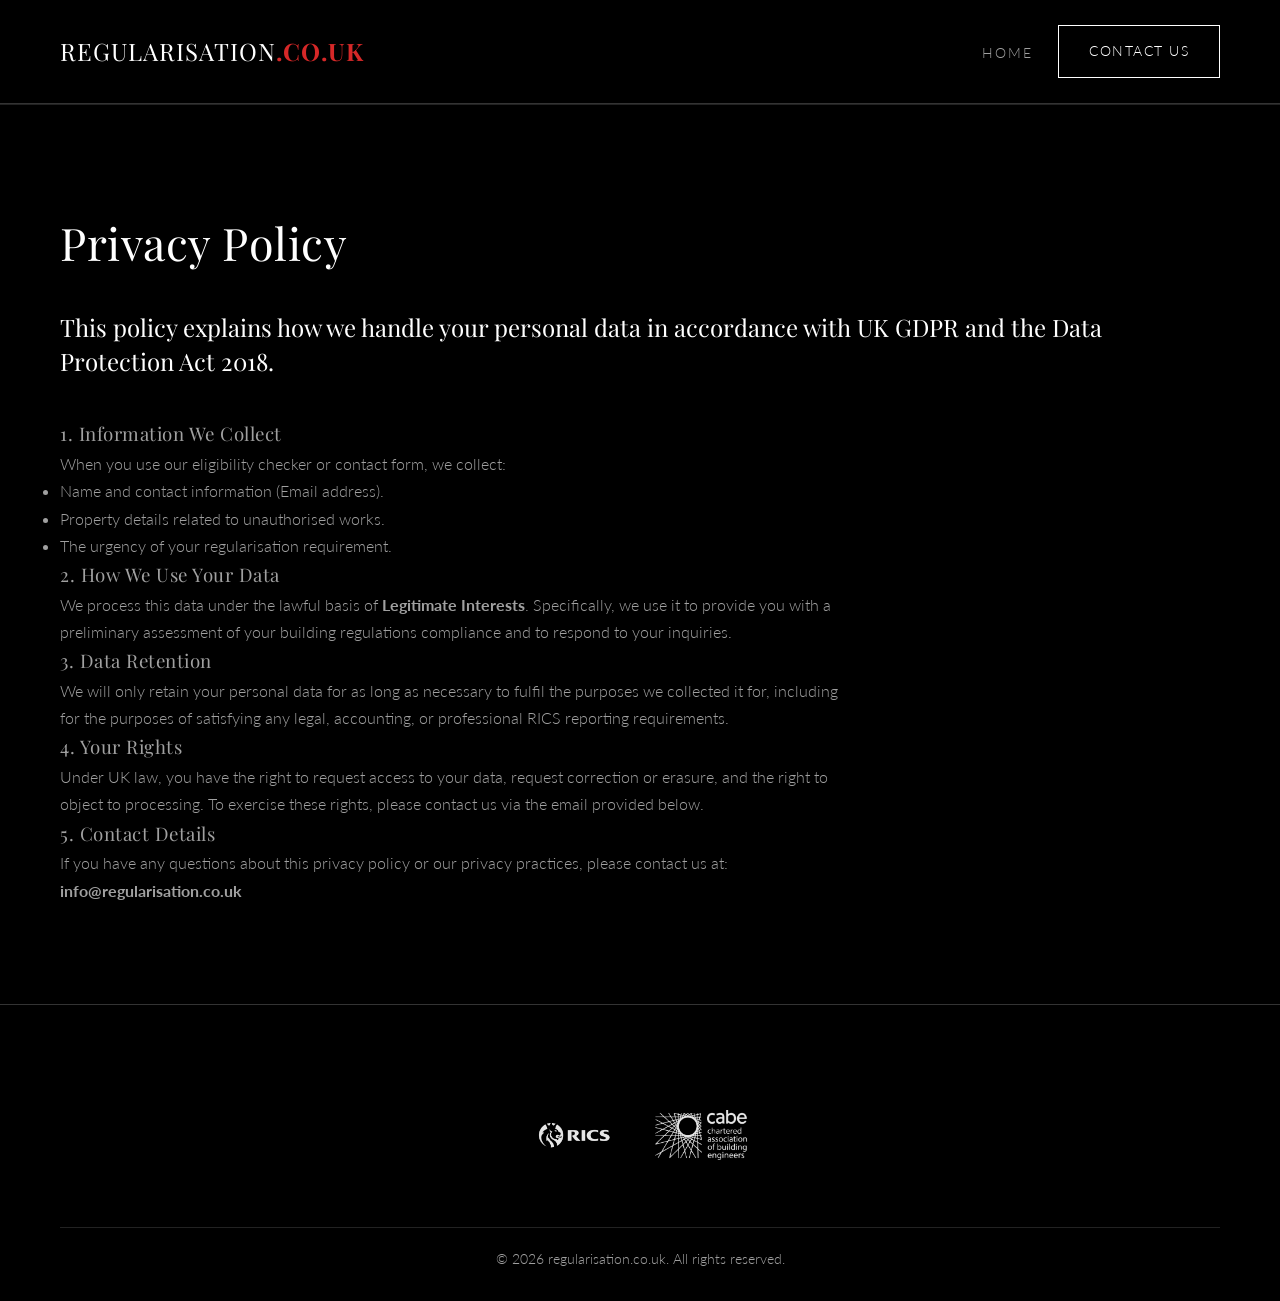
==== privacy.html @ 43759fde "V3.1 right left mobile scroll and email changed to keith at asplan" ====
<!DOCTYPE html>
<html lang="en">
<head>
    <meta charset="UTF-8">
    <meta name="viewport" content="width=device-width, initial-scale=1.0">
    <title>Privacy Policy | regularisation.co.uk</title>
    <link rel="stylesheet" href="style.css?v=3.1">
</head>
<body>

    <!-- Header -->
    <header class="site-header">
        <div class="container">
            <div class="logo"><a href="index.html" style="text-decoration:none; color:inherit;">regularisation<span>.co.uk</span></a></div>
            <nav>
                <ul>
                    <li><a href="index.html">Home</a></li>
                    <li><a href="index.html#triage-form" class="btn-secondary">Contact Us</a></li>
                </ul>
            </nav>
        </div>
    </header>

    <!-- Privacy Content -->
    <section class="info-section">
        <div class="container">
            <h1 class="accent-title">Privacy Policy</h1>
            <p class="lead-text">This policy explains how we handle your personal data in accordance with UK GDPR and the Data Protection Act 2018.</p>
            
            <div class="privacy-body" style="color: var(--text-light); max-width: 800px;">
                <h3>1. Information We Collect</h3>
                <p>When you use our eligibility checker or contact form, we collect:
                    <ul>
                        <li>Name and contact information (Email address).</li>
                        <li>Property details related to unauthorised works.</li>
                        <li>The urgency of your regularisation requirement.</li>
                    </ul>
                </p>

                <h3>2. How We Use Your Data</h3>
                <p>We process this data under the lawful basis of <strong>Legitimate Interests</strong>. Specifically, we use it to provide you with a preliminary assessment of your building regulations compliance and to respond to your inquiries.</p>

                <h3>3. Data Retention</h3>
                <p>We will only retain your personal data for as long as necessary to fulfil the purposes we collected it for, including for the purposes of satisfying any legal, accounting, or professional RICS reporting requirements.</p>

                <h3>4. Your Rights</h3>
                <p>Under UK law, you have the right to request access to your data, request correction or erasure, and the right to object to processing. To exercise these rights, please contact us via the email provided below.</p>

                <h3>5. Contact Details</h3>
                <p>If you have any questions about this privacy policy or our privacy practices, please contact us at: <strong>info@regularisation.co.uk</strong></p>
            </div>
        </div>
    </section>

    <!-- Footer -->
    <footer class="site-footer">
        <div class="container">
            <!-- Accreditation Container -->
        <div class="accreditation-container">
            <a href="https://www.rics.org" target="_blank" class="accred-btn">
                <img src="rics-logo.png" alt="RICS Regulated">
            </a>
            <a href="https://cbuilde.com/" target="_blank" class="accred-btn">
                <img src="cabe-logo.png" alt="CABE Chartered Association of Building Engineers">
            </a>
        </div>
            <div class="footer-bottom">
                <p>&copy; 2026 regularisation.co.uk. All rights reserved.</p>
            </div>
        </div>
    </footer>

</body>
</html>
---- style.css ----
/* --- regularisation.co.uk | Asplan Dark Aesthetic --- */
@import url('https://fonts.googleapis.com/css2?family=Playfair+Display:wght@400;700&family=Lato:wght@300;400;700&display=swap');

:root {
    --primary-color: #000000; /* Pure Black Background */
    --secondary-color: #121212; /* Section separation */
    --accent-color: #D62828; /* Asplan Red */
    --text-main: #FFFFFF;
    --text-light: #A0A0A0;
    --white: #FFFFFF;
    --transition-speed: 0.4s;
    
    /* Typography */
    --font-heading: 'Playfair Display', serif;
    --font-body: 'Lato', sans-serif;
}

/* --- Global Reset & Scroll Lock --- */
* {
    margin: 0;
    padding: 0;
    box-sizing: border-box;
}

html, body {
    max-width: 100vw;
    overflow-x: clip; /* 'clip' locks the X-axis but allows sticky headers to work */
}

body {
    background-color: var(--primary-color);
    color: var(--text-main);
    font-family: var(--font-body);
    line-height: 1.7;
    font-weight: 300;
}

h1, h2, h3, h4 {
    font-family: var(--font-heading);
    font-weight: 400;
    letter-spacing: 0.5px;
}

.container {
    max-width: 1200px;
    margin: 0 auto;
    padding: 0 20px;
}

/* --- Header & Navigation --- */
.site-header {
    background-color: var(--primary-color);
    padding: 25px 0;
    border-bottom: 1px solid #333;
    position: sticky;
    top: 0;
    z-index: 100;
}

.site-header .container {
    display: flex;
    justify-content: space-between;
    align-items: center;
}

.logo {
    font-family: var(--font-heading);
    font-size: 1.5rem;
    color: var(--white);
    letter-spacing: 1px;
    text-transform: uppercase;
}

.logo span {
    color: var(--accent-color);
    font-weight: bold;
}

nav ul {
    list-style: none;
    display: flex;
    align-items: center;
    gap: 25px;
}

nav a {
    text-decoration: none;
    color: var(--text-light);
    font-size: 0.85rem;
    letter-spacing: 2px;
    text-transform: uppercase;
    transition: color var(--transition-speed);
}

nav a:hover {
    color: var(--accent-color);
}

/* Click-to-Call specific styling */
.nav-phone {
    font-weight: 700;
    color: var(--white);
    font-size: 1rem;
    display: flex;
    align-items: center;
    gap: 5px;
}

.nav-phone:hover {
    color: var(--accent-color);
    transform: scale(1.05); /* Slight pop-out effect on hover */
}

/* --- Buttons --- */
.btn-primary, .btn-secondary {
    display: inline-block;
    padding: 14px 30px;
    text-transform: uppercase;
    letter-spacing: 1.5px;
    font-size: 0.85rem;
    text-decoration: none;
    transition: all var(--transition-speed);
    border: 1px solid transparent;
    cursor: pointer;
}

.btn-primary {
    background-color: var(--accent-color);
    color: var(--white);
}

.btn-primary:hover {
    background-color: transparent;
    color: var(--accent-color);
    border-color: var(--accent-color);
}

.btn-secondary {
    background-color: transparent;
    color: var(--white);
    border-color: var(--white);
}

.btn-secondary:hover {
    background-color: var(--white);
    color: var(--primary-color);
}

/* --- Hero Section --- */
.hero {
    padding: 140px 0;
    text-align: center;
}

.hero-content h1 {
    font-size: 3.5rem;
    margin-bottom: 25px;
}

.hero-content p {
    font-size: 1.2rem;
    max-width: 800px;
    margin: 0 auto 40px auto;
    color: var(--text-light);
}

/* --- Informative / Authority Sections --- */
.info-section, .authority-section {
    padding: 100px 0;
    border-top: 1px solid #222;
}

.accent-title {
    font-size: 2.8rem;
    margin-bottom: 30px;
}

.lead-text {
    font-size: 1.5rem;
    color: var(--white);
    margin-bottom: 40px;
    line-height: 1.4;
    font-family: var(--font-heading);
}

.authority-grid {
    display: grid;
    grid-template-columns: 1.5fr 1fr;
    gap: 80px;
    align-items: center;
}

.usp-item strong {
    color: var(--accent-color);
    font-size: 1.1rem;
    display: block;
    margin-bottom: 5px;
    text-transform: uppercase;
}

/* --- Cards & Process --- */
.services, .process-section {
    padding: 100px 0;
    background-color: var(--secondary-color);
}

.card-grid, .process-grid {
    display: grid;
    grid-template-columns: repeat(auto-fit, minmax(300px, 1fr));
    gap: 30px;
}

.card, .process-step {
    background: var(--primary-color);
    padding: 50px 40px;
    border: 1px solid #333;
    transition: all var(--transition-speed);
}

.card:hover, .process-step:hover {
    border-color: var(--accent-color);
}

/* --- Fees Section --- */
.fees-section {
    padding: 120px 0;
    background-color: var(--primary-color);
    border-top: 1px solid #222;
}

.fees-grid {
    display: grid;
    grid-template-columns: 1fr 1fr;
    gap: 80px;
    align-items: center;
}

.fee-card {
    background-color: var(--secondary-color);
    border: 1px solid #333;
    padding: 50px;
    position: relative;
    transition: var(--transition-speed);
}

.fee-card:hover {
    border-color: var(--accent-color);
}

.fee-header h3 {
    font-size: 1.8rem;
    color: var(--white);
    margin-bottom: 10px;
}

.fee-badge {
    display: inline-block;
    background-color: var(--accent-color);
    color: var(--white);
    font-size: 0.7rem;
    text-transform: uppercase;
    letter-spacing: 2px;
    padding: 5px 15px;
    margin-bottom: 30px;
}

.fee-features {
    list-style: none;
    margin-top: 30px;
}

.fee-features li {
    color: var(--text-light);
    margin-bottom: 15px;
    padding-left: 25px;
    position: relative;
}

.fee-features li::before {
    content: '✓';
    position: absolute;
    left: 0;
    color: var(--accent-color);
    font-weight: bold;
}

.fee-footer {
    margin-top: 40px;
    padding-top: 20px;
    border-top: 1px solid #333;
}

.fee-footer p {
    font-size: 0.8rem;
    font-style: italic;
    color: var(--text-light);
}

/* --- FAQ Section --- */
.faq-section {
    padding: 100px 0;
    background-color: var(--secondary-color);
    border-top: 1px solid #222;
}

.faq-accordion {
    max-width: 800px;
    margin: 0 auto;
}

.faq-item {
    background-color: var(--primary-color);
    border: 1px solid #333;
    margin-bottom: 15px;
    transition: var(--transition-speed);
}

.faq-item:hover {
    border-color: var(--accent-color);
}

.faq-question {
    padding: 25px 30px;
    display: flex;
    justify-content: space-between;
    align-items: center;
    cursor: pointer;
    user-select: none;
}

.faq-question h3 {
    font-size: 1.1rem;
    color: var(--white);
    margin: 0;
    font-family: var(--font-body);
    font-weight: 400;
}

.faq-icon {
    font-size: 1.5rem;
    color: var(--accent-color);
    transition: transform 0.3s ease;
}

.faq-answer {
    max-height: 0;
    overflow: hidden;
    transition: max-height 0.4s ease-out, padding 0.4s ease;
    padding: 0 30px;
    background-color: #0a0a0a;
}

.faq-answer p {
    color: var(--text-light);
    margin-bottom: 25px;
}

/* Active State for Accordion */
.faq-item.active .faq-answer {
    max-height: 500px;
    padding: 20px 30px 30px 30px;
    border-top: 1px solid #222;
}

.faq-item.active .faq-icon {
    transform: rotate(45deg);
}

/* --- Triage Form --- */
.triage-section {
    padding: 100px 0;
    text-align: center;
}

#interactive-form-container {
    max-width: 600px;
    margin: 30px auto;
    padding: 50px;
    background: var(--secondary-color);
    border: 1px solid #333;
}

.form-step {
    display: none;
    animation: fadeIn 0.5s ease-in-out;
}

.form-step.active {
    display: block;
}

@keyframes fadeIn {
    from { opacity: 0; transform: translateY(10px); }
    to { opacity: 1; transform: translateY(0); }
}

/* --- Footer --- */
/* --- Footer Accreditations --- */

.accreditation-container {
    display: flex;
    align-items: center;
    justify-content: center; /* This centers the logos */
    gap: 30px; /* Controls the space between the two logos */
    margin-top: 25px;
    width: 100%;
}

.accreditation-container img {
    height: 50px; /* Locks both logos to the exact same height */
    width: auto;  /* Prevents the logos from stretching or squishing */
    filter: brightness(0) invert(1); /* Forces any colored logo to become pure white */
    transition: transform 0.3s ease;
    opacity: 0.9;
}

.accreditation-container a:hover img {
    transform: scale(1.05); /* Slight pop effect when hovered */
    opacity: 1;
}
.site-footer {
    border-top: 1px solid #333;
    padding: 80px 0 30px 0;
}

.footer-content {
    display: grid;
    grid-template-columns: repeat(auto-fit, minmax(250px, 1fr));
    gap: 40px;
}

.footer-bottom {
    text-align: center;
    margin-top: 60px; /* Pushes it down from the main footer links */
    padding-top: 20px;
    border-top: 1px solid #222; /* Adds a subtle dark line above the copyright */
    font-size: 0.85rem;
    color: var(--text-light);
}

.footer-links a {
    color: var(--white);
    text-decoration: none;
    transition: color var(--transition-speed);
}

.footer-links a:hover {
    color: var(--accent-color); /* Turns red when hovered to match the rest of the site */
}

/* =========================================
   --- CONSOLIDATED MOBILE ADJUSTMENTS --- 
   ========================================= */
@media (max-width: 768px) {
    /* Header stacking */
    .site-header .container {
        flex-direction: column;
        gap: 20px;
        text-align: center;
    }

    /* FIX: Stack the navigation links neatly so they don't squish */
    nav ul {
        flex-direction: column;
        gap: 15px;
        width: 100%;
    }

    /* Center the phone icon and number */
    .nav-phone {
        justify-content: center;
    }

    /* Hero Text Scaling */
    .hero-content h1 { font-size: 2.2rem; }
    
    /* Grid Collapses */
    .authority-grid, 
    .fees-grid {
        grid-template-columns: 1fr;
        gap: 50px;
    }
    
    /* iOS Form Zoom Fix */
    #interactive-form-container input,
    #interactive-form-container button {
        font-size: 16px !important;
        padding: 15px;
    }
}
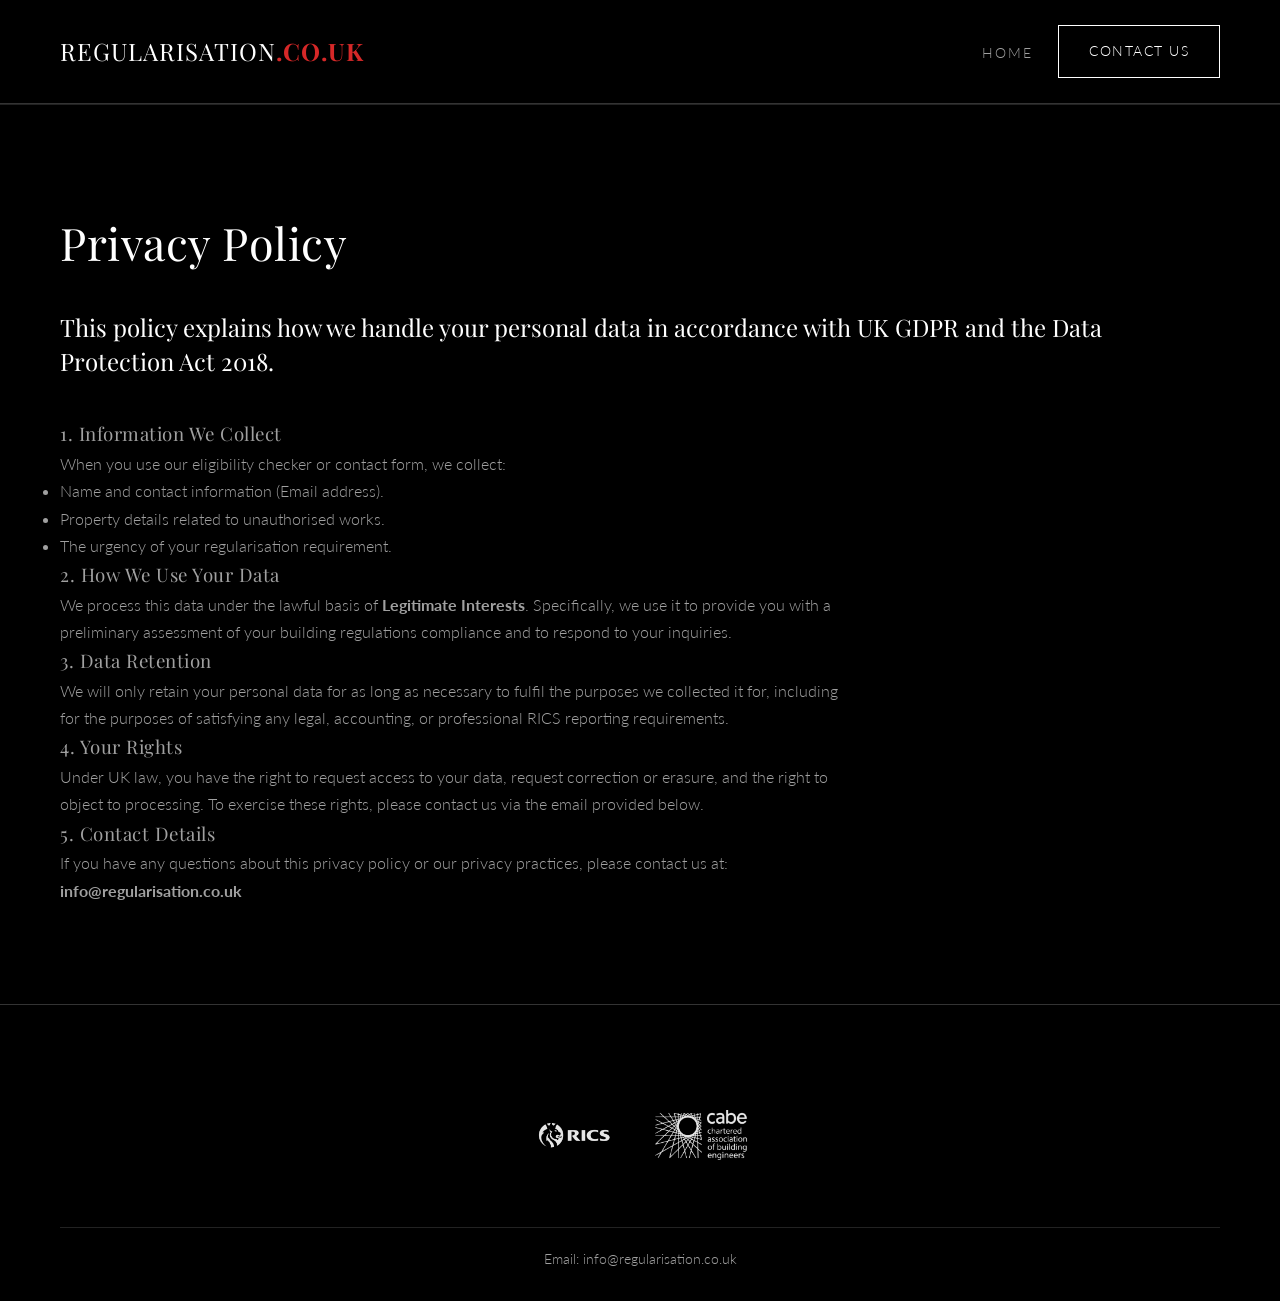
==== commit 17778019: "Add files via upload" ====
--- a/privacy.html
+++ b/privacy.html
@@ -1,10 +1,12 @@
 <!DOCTYPE html>
 <html lang="en">
 <head>
+    <link rel="icon" type="image/png" href="favicon.png">
+    <link rel="canonical" href="https://regularisation.co.uk/privacy.html" />
     <meta charset="UTF-8">
     <meta name="viewport" content="width=device-width, initial-scale=1.0">
     <title>Privacy Policy | regularisation.co.uk</title>
-    <link rel="stylesheet" href="style.css?v=3.1">
+    <link rel="stylesheet" href="style.css?v=3.5">
 </head>
 <body>
 
@@ -55,17 +57,18 @@
     <!-- Footer -->
     <footer class="site-footer">
         <div class="container">
-            <!-- Accreditation Container -->
+
+        <!-- MOVED ACCREDITATION CONTAINER HERE -->
         <div class="accreditation-container">
             <a href="https://www.rics.org" target="_blank" class="accred-btn">
-                <img src="rics-logo.png" alt="RICS Regulated">
+                <img src="rics-logo.webp" alt="RICS Regulated" loading="lazy">
             </a>
             <a href="https://cbuilde.com/" target="_blank" class="accred-btn">
-                <img src="cabe-logo.png" alt="CABE Chartered Association of Building Engineers">
+                <img src="cabe-logo.webp" alt="CABE Chartered Association of Building Engineers" loading="lazy">
             </a>
         </div>
             <div class="footer-bottom">
-                <p>&copy; 2026 regularisation.co.uk. All rights reserved.</p>
+                <p>Email: <a href="&#109;&#97;&#105;&#108;&#116;&#111;&#58;&#105;&#110;&#102;&#111;&#64;&#114;&#101;&#103;&#117;&#108;&#97;&#114;&#105;&#115;&#97;&#116;&#105;&#111;&#110;&#46;&#99;&#111;&#46;&#117;&#107;" style="color: var(--text-light); text-decoration: none;">&#105;&#110;&#102;&#111;&#64;&#114;&#101;&#103;&#117;&#108;&#97;&#114;&#105;&#115;&#97;&#116;&#105;&#111;&#110;&#46;&#99;&#111;&#46;&#117;&#107;</a></p>
             </div>
         </div>
     </footer>
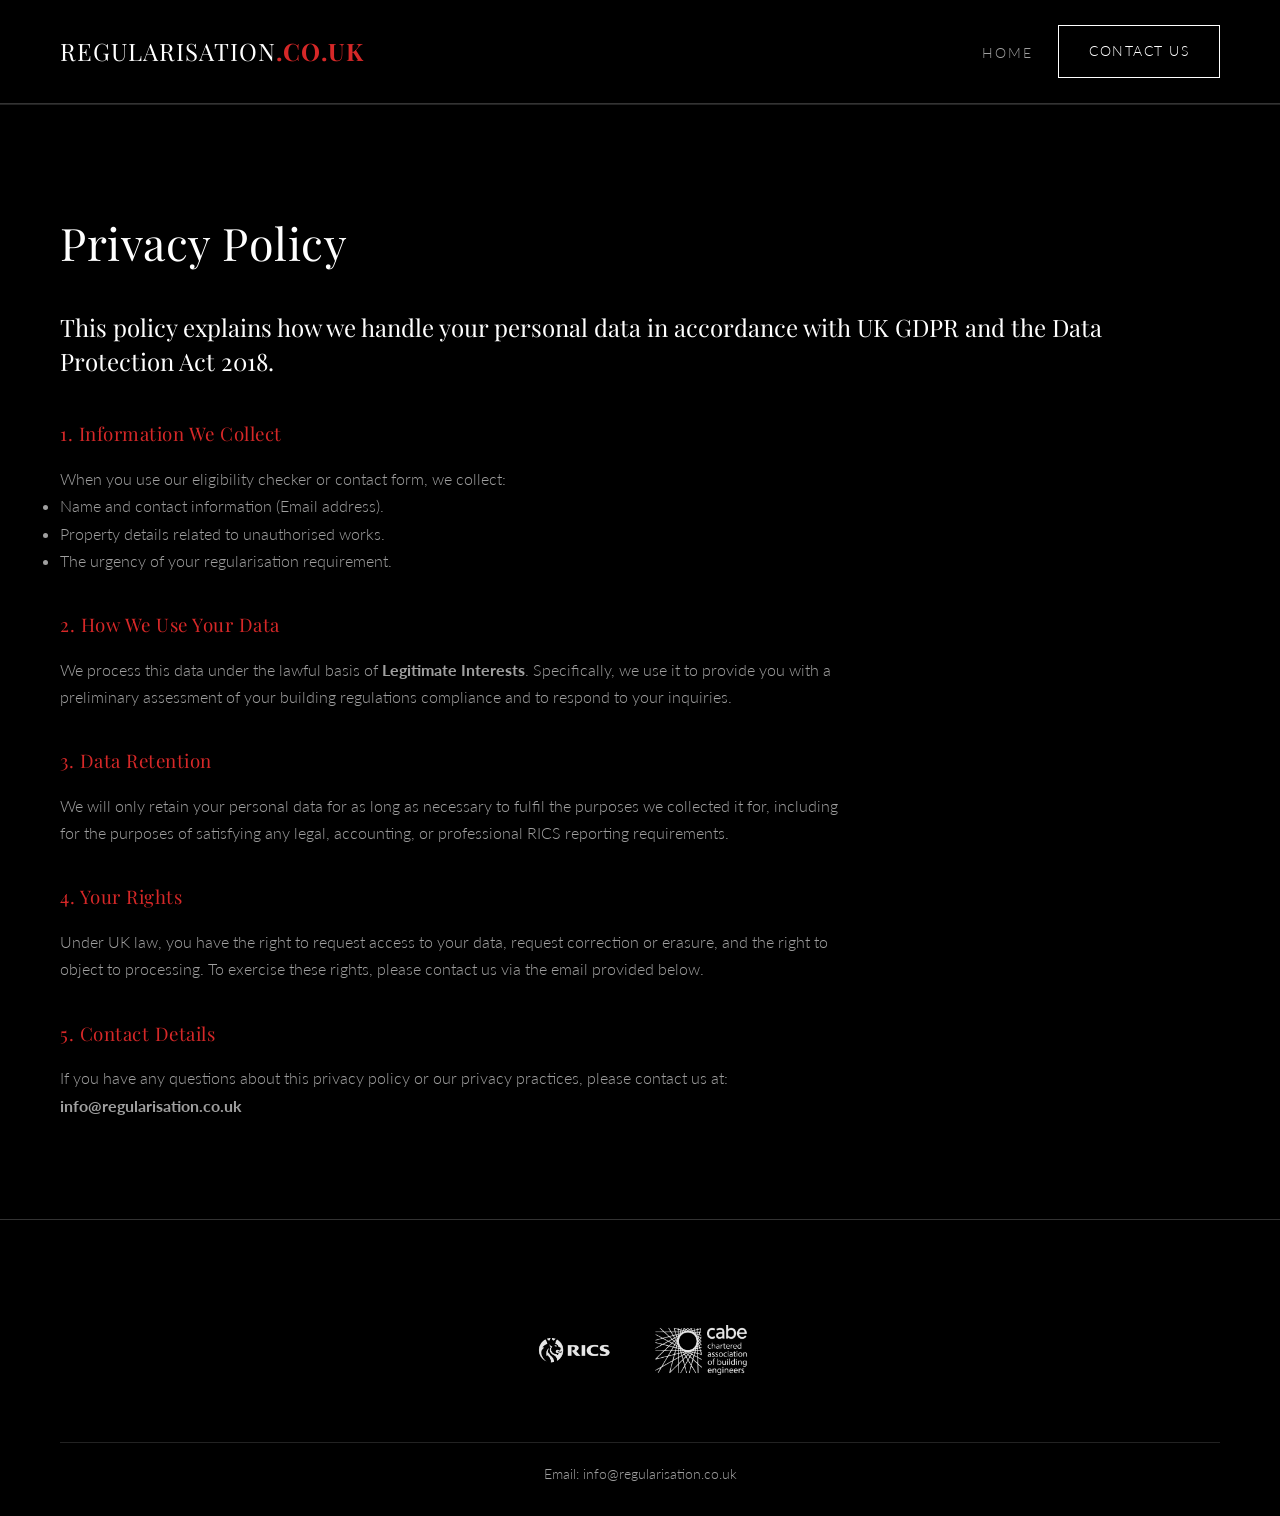
==== commit e20c1914: "Add files via upload" ====
--- a/privacy.html
+++ b/privacy.html
@@ -1,12 +1,21 @@
 <!DOCTYPE html>
 <html lang="en">
 <head>
+    <!-- Google tag (gtag.js) -->
+<script async src="https://www.googletagmanager.com/gtag/js?id=G-9JXPQ4NSZR"></script>
+<script>
+  window.dataLayer = window.dataLayer || [];
+  function gtag(){dataLayer.push(arguments);}
+  gtag('js', new Date());
+
+  gtag('config', 'G-9JXPQ4NSZR');
+</script>
     <link rel="icon" type="image/png" href="favicon.png">
     <link rel="canonical" href="https://regularisation.co.uk/privacy.html" />
     <meta charset="UTF-8">
     <meta name="viewport" content="width=device-width, initial-scale=1.0">
     <title>Privacy Policy | regularisation.co.uk</title>
-    <link rel="stylesheet" href="style.css?v=3.5">
+    <link rel="stylesheet" href="style.css?v=3.8">
 </head>
 <body>
 
@@ -49,7 +58,7 @@
                 <p>Under UK law, you have the right to request access to your data, request correction or erasure, and the right to object to processing. To exercise these rights, please contact us via the email provided below.</p>
 
                 <h3>5. Contact Details</h3>
-                <p>If you have any questions about this privacy policy or our privacy practices, please contact us at: <strong>info@regularisation.co.uk</strong></p>
+                <p>If you have any questions about this privacy policy or our privacy practices, please contact us at: <strong><a href="&#109;&#97;&#105;&#108;&#116;&#111;&#58;&#105;&#110;&#102;&#111;&#64;&#114;&#101;&#103;&#117;&#108;&#97;&#114;&#105;&#115;&#97;&#116;&#105;&#111;&#110;&#46;&#99;&#111;&#46;&#117;&#107;" style="color: var(--text-light); text-decoration: none;">&#105;&#110;&#102;&#111;&#64;&#114;&#101;&#103;&#117;&#108;&#97;&#114;&#105;&#115;&#97;&#116;&#105;&#111;&#110;&#46;&#99;&#111;&#46;&#117;&#107;</a></strong></p>
             </div>
         </div>
     </section>
--- a/style.css
+++ b/style.css
@@ -487,4 +487,46 @@
         font-size: 16px !important;
         padding: 15px;
     }
+}
+    /* --- Standardized Utility Classes (Moved from Inline HTML) --- */
+
+.hero-actions {
+    margin-top: 20px;
+}
+
+.hero-subtext {
+    font-size: 0.9rem;
+    margin-top: 15px;
+    color: var(--text-light);
+    text-transform: uppercase;
+    letter-spacing: 1px;
+}
+
+.card h3 {
+    color: var(--white);
+    font-size: 1.2rem;
+    margin-bottom: 10px;
+}
+
+.form-input {
+    width: 100%;
+    padding: 12px;
+    margin-bottom: 10px;
+    background: #222;
+    border: 1px solid #444;
+    color: #fff;
+}
+
+input[type="email"].form-input {
+    margin-bottom: 15px; /* Keeps the slightly larger gap before the submit button */
+}
+
+.btn-full-width {
+    width: 100%;
+}
+/* --- Legal Pages Styling --- */
+.privacy-body h3 {
+    color: var(--accent-color);
+    margin-top: 35px;
+    margin-bottom: 15px;
 }
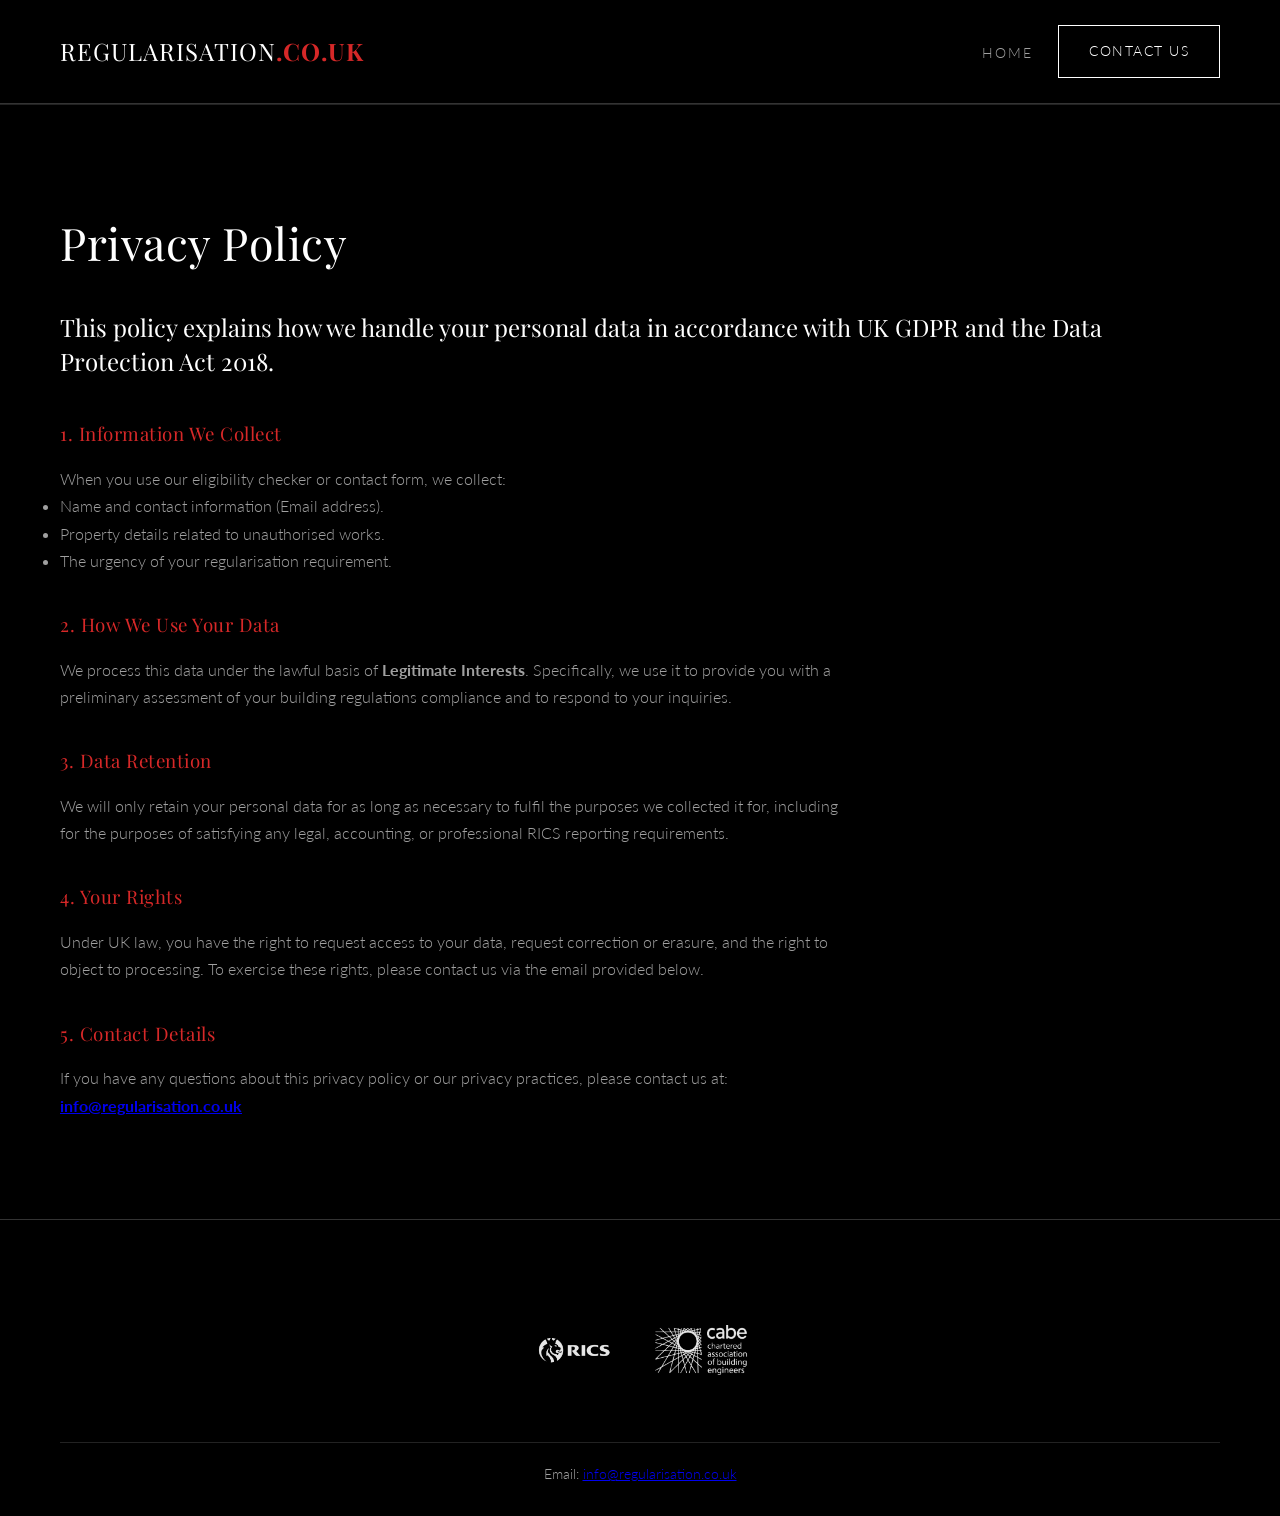
==== commit 47defac1: "Add files via upload" ====
--- a/privacy.html
+++ b/privacy.html
@@ -15,7 +15,7 @@
     <meta charset="UTF-8">
     <meta name="viewport" content="width=device-width, initial-scale=1.0">
     <title>Privacy Policy | regularisation.co.uk</title>
-    <link rel="stylesheet" href="style.css?v=3.8">
+    <link rel="stylesheet" href="style.css?v=3.9">
 </head>
 <body>
 
@@ -58,7 +58,7 @@
                 <p>Under UK law, you have the right to request access to your data, request correction or erasure, and the right to object to processing. To exercise these rights, please contact us via the email provided below.</p>
 
                 <h3>5. Contact Details</h3>
-                <p>If you have any questions about this privacy policy or our privacy practices, please contact us at: <strong><a href="&#109;&#97;&#105;&#108;&#116;&#111;&#58;&#105;&#110;&#102;&#111;&#64;&#114;&#101;&#103;&#117;&#108;&#97;&#114;&#105;&#115;&#97;&#116;&#105;&#111;&#110;&#46;&#99;&#111;&#46;&#117;&#107;" style="color: var(--text-light); text-decoration: none;">&#105;&#110;&#102;&#111;&#64;&#114;&#101;&#103;&#117;&#108;&#97;&#114;&#105;&#115;&#97;&#116;&#105;&#111;&#110;&#46;&#99;&#111;&#46;&#117;&#107;</a></strong></p>
+                <p>If you have any questions about this privacy policy or our privacy practices, please contact us at: <strong><a href="&#109;&#97;&#105;&#108;&#116;&#111;&#58;&#105;&#110;&#102;&#111;&#64;&#114;&#101;&#103;&#117;&#108;&#97;&#114;&#105;&#115;&#97;&#116;&#105;&#111;&#110;&#46;&#99;&#111;&#46;&#117;&#107;"class="email-link">&#105;&#110;&#102;&#111;&#64;&#114;&#101;&#103;&#117;&#108;&#97;&#114;&#105;&#115;&#97;&#116;&#105;&#111;&#110;&#46;&#99;&#111;&#46;&#117;&#107;</a></strong></p>
             </div>
         </div>
     </section>
@@ -77,7 +77,7 @@
             </a>
         </div>
             <div class="footer-bottom">
-                <p>Email: <a href="&#109;&#97;&#105;&#108;&#116;&#111;&#58;&#105;&#110;&#102;&#111;&#64;&#114;&#101;&#103;&#117;&#108;&#97;&#114;&#105;&#115;&#97;&#116;&#105;&#111;&#110;&#46;&#99;&#111;&#46;&#117;&#107;" style="color: var(--text-light); text-decoration: none;">&#105;&#110;&#102;&#111;&#64;&#114;&#101;&#103;&#117;&#108;&#97;&#114;&#105;&#115;&#97;&#116;&#105;&#111;&#110;&#46;&#99;&#111;&#46;&#117;&#107;</a></p>
+                <p>Email: <a href="&#109;&#97;&#105;&#108;&#116;&#111;&#58;&#105;&#110;&#102;&#111;&#64;&#114;&#101;&#103;&#117;&#108;&#97;&#114;&#105;&#115;&#97;&#116;&#105;&#111;&#110;&#46;&#99;&#111;&#46;&#117;&#107;" class="email-linkstyle=">&#105;&#110;&#102;&#111;&#64;&#114;&#101;&#103;&#117;&#108;&#97;&#114;&#105;&#115;&#97;&#116;&#105;&#111;&#110;&#46;&#99;&#111;&#46;&#117;&#107;</a></p>
             </div>
         </div>
     </footer>
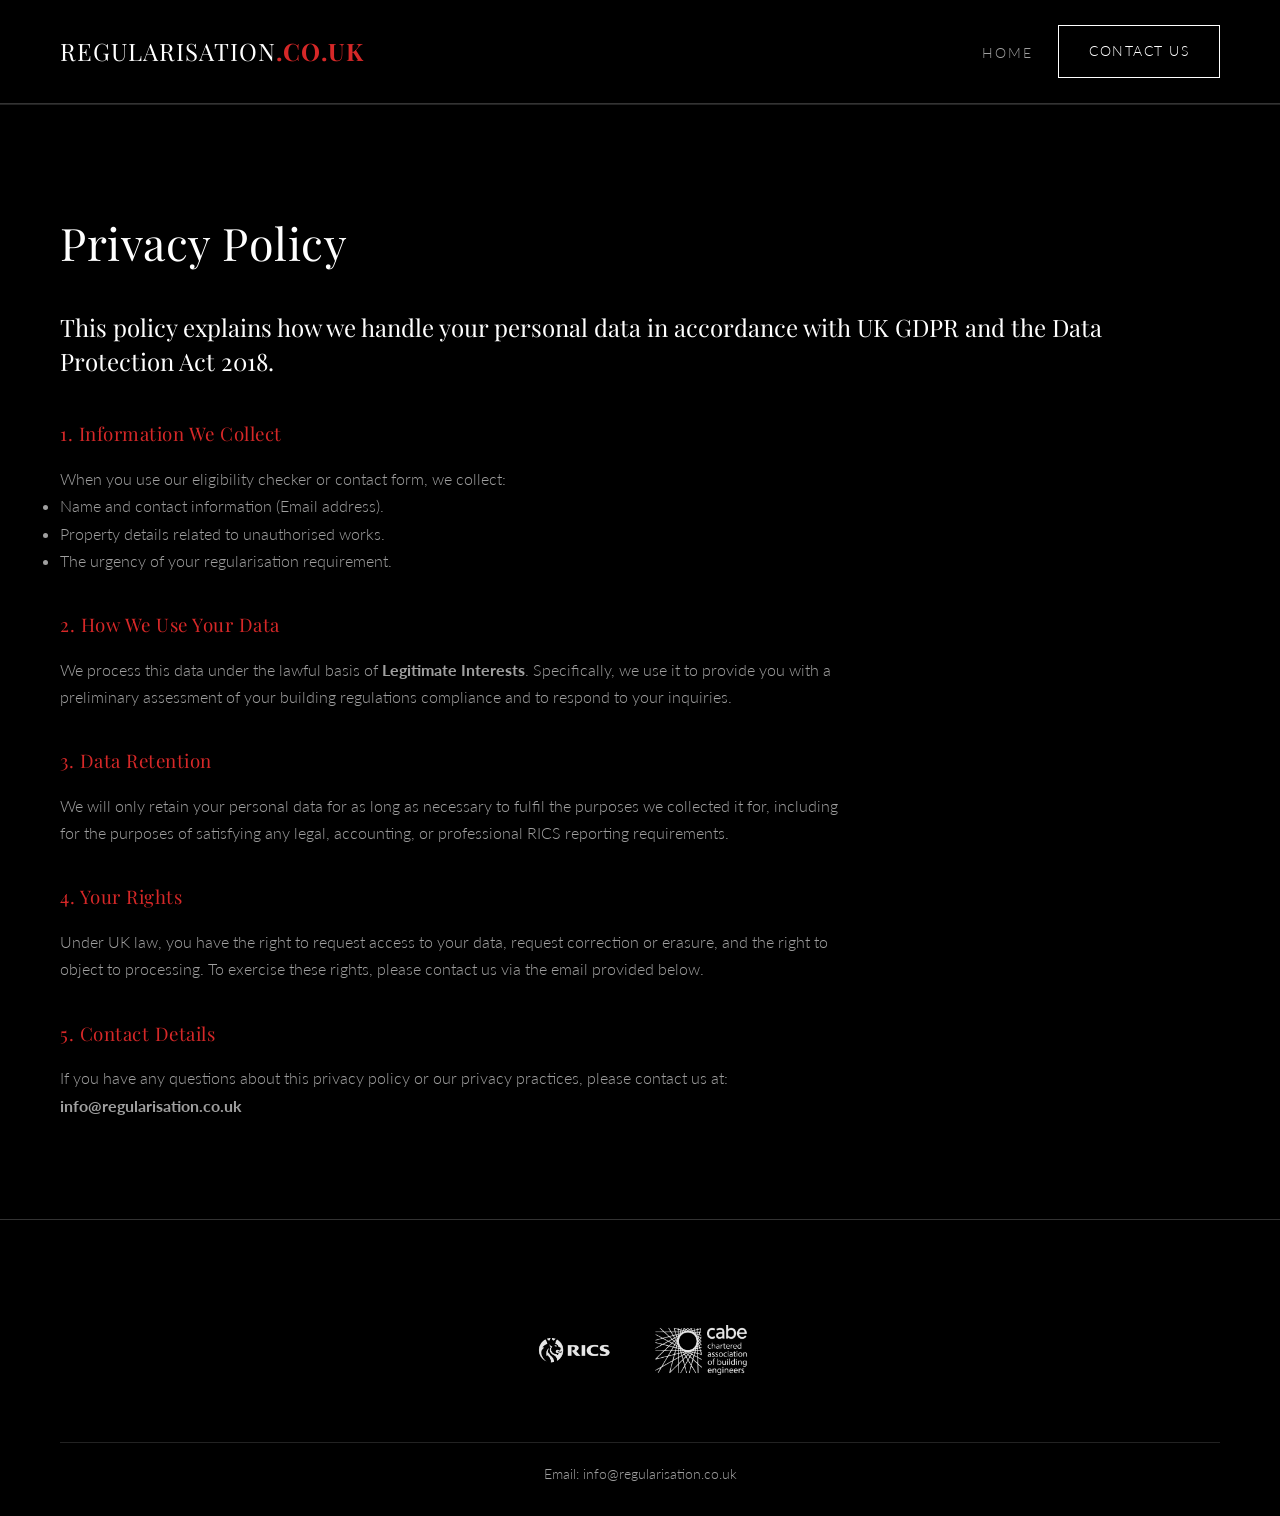
==== commit 4bf4c89e: "Add files via upload" ====
--- a/privacy.html
+++ b/privacy.html
@@ -15,7 +15,7 @@
     <meta charset="UTF-8">
     <meta name="viewport" content="width=device-width, initial-scale=1.0">
     <title>Privacy Policy | regularisation.co.uk</title>
-    <link rel="stylesheet" href="style.css?v=3.9">
+    <link rel="stylesheet" href="style.css?v=4.1">
 </head>
 <body>
 
--- a/style.css
+++ b/style.css
@@ -471,6 +471,9 @@
         justify-content: center;
     }
 
+    .hero {
+        padding: 40px 0; /* Shrinks the massive 140px desktop gap */
+    }
     /* Hero Text Scaling */
     .hero-content h1 { font-size: 2.2rem; }
     
@@ -529,4 +532,21 @@
     color: var(--accent-color);
     margin-top: 35px;
     margin-bottom: 15px;
-}+}
+
+/* --- Bulletproof Email & Footer Link Styling --- */
+.footer-contact a, 
+.footer-bottom a,
+.email-link,
+a[href^="mailto:"] {
+    color: var(--text-light) !important;
+    text-decoration: none !important;
+    transition: color var(--transition-speed);
+}
+
+.footer-contact a:hover, 
+.footer-bottom a:hover,
+.email-link:hover,
+a[href^="mailto:"]:hover {
+    color: var(--accent-color) !important;
+}
